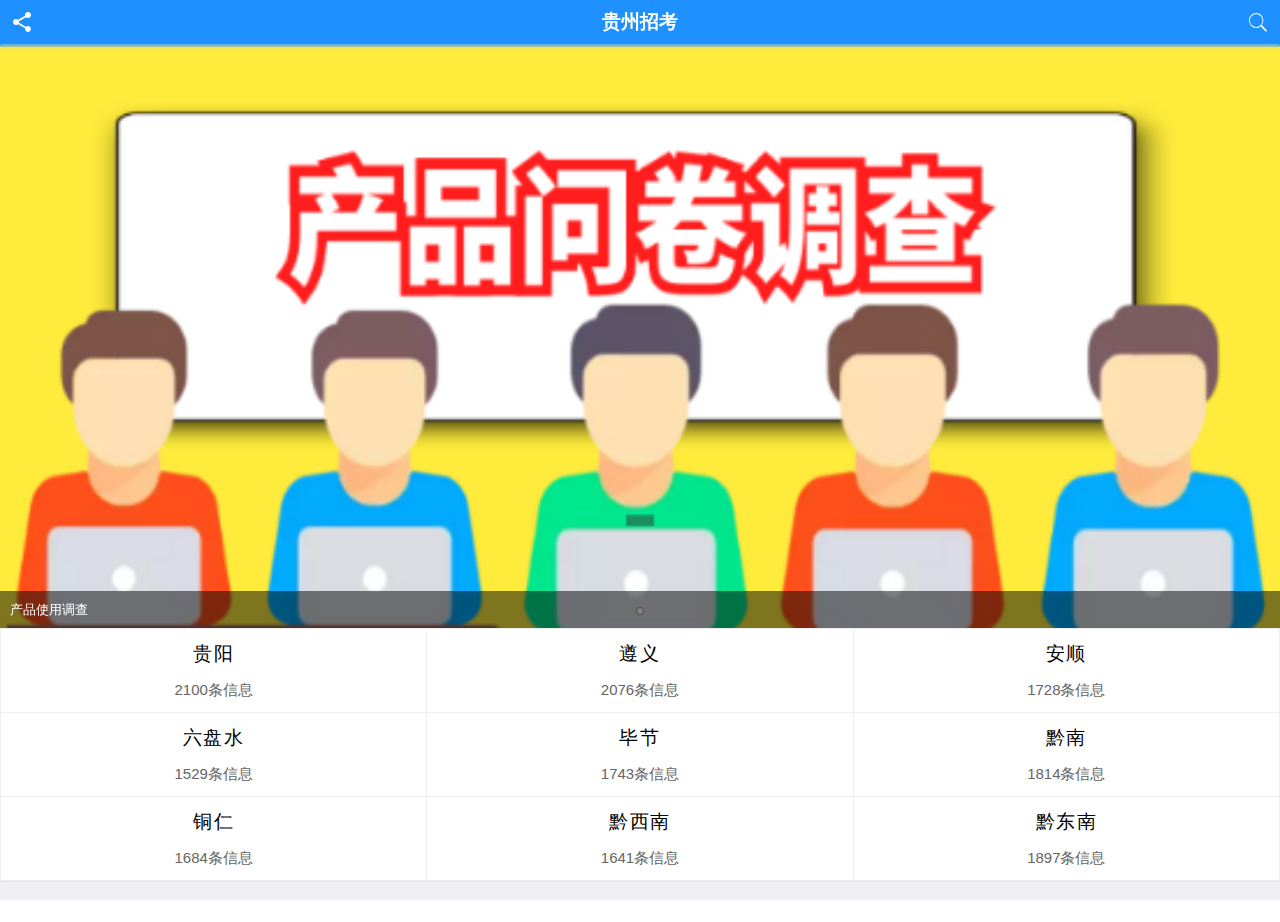
==== guizhouzhaokao/src/Home.html @ 7e383e8e "首页" ====
<!DOCTYPE html>
<html>

	<head>
		<meta charset="utf-8">
		<title>招考</title>
		<meta name="viewport" content="width=device-width, initial-scale=1,maximum-scale=1,user-scalable=no">
		<meta name="apple-mobile-web-app-capable" content="yes">
		<meta name="apple-mobile-web-app-status-bar-style" content="black">

		<link rel="stylesheet" href="../css/mui.min.css">
		<link rel="stylesheet" href="../css/Home.css" />
	</head>

	<body>
		<header class="mui-bar mui-bar-nav" style="background-color: #1E90FF;">
			<a href="#popover" id="openPopover" class="mui-icon">
				<img src="../img/abc_ic_menu_share_mtrl_alpha.png" width="24px"/>
			</a>
		    <h1 class="mui-title" style="color:#fff;font-weight: 900;font-size: 19px;">贵州招考</h1>
		    <span class="mui-icon mui-icon-search mui-pull-right" style="color:#fff"></span>
		</header>
		<!--弹出菜单-->
		<div id="popover" class="mui-popover">
			<div class="mui-scroll-wrapper">
			    <div class="mui-scroll" id="tanchuK">
				    <div class="mui-table-view tanMenu">
				    	<a href="">
				    		<div><img src="../img/umeng_socialize_wechat.png" alt="" /></div>
				    		<p>微信</p>
				    	</a>
				    	<a href="">
				    		<div><img src="../img/umeng_socialize_wxcircle.png" alt="" /></div>
				    		<p>朋友圈</p>
				    	</a>
				    	<a href="">
				    		<div><img src="../img/umeng_socialize_qq_on.png" alt="" /></div>
				    		<p>微信</p>
				    	</a>
				    	<a href="">
				    		<div><img src="../img/umeng_socialize_qzone_on.png"/></div>
				    		<p>微信</p>
				    	</a>
				    </div>
				</div>
			</div>
		</div>
		<!--弹出菜单结束-->
		<!--下拉刷新容器-->
		<div id="pullrefresh" class="mui-content mui-scroll-wrapper">
			<div class="mui-scroll">
				<!--数据列表-->
				<ul class="mui-table-view mui-table-view-chevron">
					<!--<li class="mui-table-view-cell"><a class="mui-navigate-right">Item 1</a></li>-->
					<!--轮播图-->
					<div id="slider" class="mui-slider" >
					  <div class="mui-slider-group mui-slider-loop">
					    <!-- 额外增加的一个节点(循环轮播：第一个节点是最后一张轮播) -->
					    <div class="mui-slider-item mui-slider-item-duplicate">
					      <a href="#">
					        <img src="../img/diaocha.png">
					      </a>
					    </div>
					    <!-- 第一张 -->
					    <div class="mui-slider-item">
					      <a href="#">
					        <img src="../img/diaocha.png">
					      </a>
					    </div>
					    <!-- 额外增加的一个节点(循环轮播：最后一个节点是第一张轮播) -->
					    <div class="mui-slider-item mui-slider-item-duplicate">
					      <a href="#">
					        <img src="../img/diaocha.png">
					      </a>
					    </div>
					  </div>
					  <div class="mui-slider-indicator">
					    <div class="mui-indicator mui-active"></div>
					  </div>
					  <div class="tip">
					  	产品使用调查
					  </div>
					</div>
					<!--轮播图结束-->
					<ul class="mui-table-view mui-grid-view mui-grid-9" style="background-color: #fff;">
					<li class="mui-table-view-cell mui-media mui-col-xs-4 mui-col-sm-4">
					    <a href="#">
					        <span class="mui-icon city" style="font-size: 19px;margin-bottom: 10px;color:#000;letter-spacing: 1.5px;">贵阳</span>
					        <div class="mui-media-body" style="color: #666;">2100条信息</div>
					    </a>
					</li>
					<li class="mui-table-view-cell mui-media mui-col-xs-4 mui-col-sm-4">
					    <a href="#">
					        <span class="mui-icon city" style="font-size: 19px;margin-bottom: 10px;color:#000;letter-spacing: 1.5px;">遵义</span>
					        <div class="mui-media-body" style="color: #666;">2076条信息</div>
					    </a>
					</li>
					<li class="mui-table-view-cell mui-media mui-col-xs-4 mui-col-sm-4">
					    <a href="#">
					        <span class="mui-icon city" style="font-size: 19px;margin-bottom: 10px;color:#000;letter-spacing: 1.5px;">安顺</span>
					        <div class="mui-media-body" style="color: #666;">1728条信息</div>
					    </a>
					</li>
					<li class="mui-table-view-cell mui-media mui-col-xs-4 mui-col-sm-4">
					    <a href="#">
					        <span class="mui-icon city" style="font-size: 19px;margin-bottom: 10px;color:#000;letter-spacing: 1.5px;">六盘水</span>
					        <div class="mui-media-body" style="color: #666;">1529条信息</div>
					    </a>
					</li>
					<li class="mui-table-view-cell mui-media mui-col-xs-4 mui-col-sm-4">
					    <a href="#">
					        <span class="mui-icon city" style="font-size: 19px;margin-bottom: 10px;color:#000;letter-spacing: 1.5px;">毕节</span>
					        <div class="mui-media-body" style="color: #666;">1743条信息</div>
					    </a>
					</li>
					<li class="mui-table-view-cell mui-media mui-col-xs-4 mui-col-sm-4">
					    <a href="#">
					        <span class="mui-icon city" style="font-size: 19px;margin-bottom: 10px;color:#000;letter-spacing: 1.5px;">黔南</span>
					        <div class="mui-media-body" style="color: #666;">1814条信息</div>
					    </a>
					</li>
					<li class="mui-table-view-cell mui-media mui-col-xs-4 mui-col-sm-4">
					    <a href="#">
					        <span class="mui-icon city" style="font-size: 19px;margin-bottom: 10px;color:#000;letter-spacing: 1.5px;">铜仁</span>
					        <div class="mui-media-body" style="color: #666;">1684条信息</div>
					    </a>
					</li>
					<li class="mui-table-view-cell mui-media mui-col-xs-4 mui-col-sm-4">
					    <a href="#">
					        <span class="mui-icon city" style="font-size: 19px;margin-bottom: 10px;color:#000;letter-spacing: 1.5px;">黔西南</span>
					        <div class="mui-media-body" style="color: #666;">1641条信息</div>
					    </a>
					</li>
					<li class="mui-table-view-cell mui-media mui-col-xs-4 mui-col-sm-4">
					    <a href="#">
					        <span class="mui-icon city" style="font-size: 19px;margin-bottom: 10px;color:#000;letter-spacing: 1.5px;">黔东南</span>
					        <div class="mui-media-body" style="color: #666;">1897条信息</div>
					    </a>
					</li>
					    </ul>
					
				</ul>
			</div>
		</div>
		<script src="../js/mui.min.js" type="text/javascript" charset="utf-8"></script>
		<script>
			//获得slider插件对象
var gallery = mui('.mui-slider');
gallery.slider({
  interval:2000//自动轮播周期，若为0则不自动播放，默认为0；
});
			mui.init({
				pullRefresh: {
					container: '#pullrefresh',
					down: {
						style:'circle',
						callback: pulldownRefresh
					},
					up: {
//						auto:true,
						contentrefresh: '正在加载...',
						callback: pullupRefresh
					}
				}
			});
			
			var count = 0;
			function pullupRefresh() {
				setTimeout(function() {
					mui('#pullrefresh').pullRefresh().endPullupToRefresh((++count > 2)); //参数为true代表没有更多数据了。
					var table = document.body.querySelector('.mui-table-view');
					var cells = document.body.querySelectorAll('.mui-table-view-cell');
					var newCount = cells.length>0?5:20;//首次加载20条，满屏
					for (var i = cells.length, len = i + 0; i < len; i++) {
						var li = document.createElement('li');
						li.className = 'mui-table-view-cell';
						li.innerHTML = '<a class="mui-navigate-right">Item ' + (i + 1) + '</a>';
						table.appendChild(li);
					}
				}, 1500);
			}

			function addData() {
				var table = document.body.querySelector('.mui-table-view');
				var cells = document.body.querySelectorAll('.mui-table-view-cell');
				for(var i = cells.length, len = i + 0; i < len; i++) {
					var li = document.createElement('li');
					li.className = 'mui-table-view-cell';
					li.innerHTML = '<a class="mui-navigate-right">Item ' + (i + 1) + '</a>';
					//下拉刷新，新纪录插到最前面；
					table.insertBefore(li, table.firstChild);
				}
			}
			/**
			 * 下拉刷新具体业务实现
			 */
			function pulldownRefresh() {
				setTimeout(function() {
					addData();
					mui('#pullrefresh').pullRefresh().endPulldownToRefresh();
//					mui.toast("为你推荐了5篇文章");
				}, 1500);
			}

		</script>
	</body>

</html>
---- guizhouzhaokao/css/Home.css ----
/*主页的样式表*/
 
 * {
 	margin: 0;
 	padding: 0;
 	list-style-type: none;
 }
 
 a,
 img {
 	border: 0;
 	vertical-align: middle;
 }
 body{
 	background-color: #fff;
 	height: 100%;
 }
 /*弹出框问题*/
.mui-content>.mui-table-view:first-child {
	margin-top: -1px;
}
.mui-popover .mui-popover-arrow {
    position: absolute;
    z-index: 1000;
    top: -25px;
    left: 0;
    overflow: hidden;
     width: 0px !important; 
    height: 26px;
}
.mui-scroll-wrapper {
    
     overflow: inherit !important; 
}
#tanchuK{
	position: fixed;
	bottom: 0px;
	width: 100%;
	z-index: 999 !important;
}
#popover{
	left:0 !important;
}
#popover .tanMenu{
	display: flex;
	border-radius: 0;
}
#popover .tanMenu a{
	flex:1;
	text-align: center;
}

/*轮播图*/
#slider .tip{
	position: absolute;
	bottom: 0;
	padding: 8px 10px;
	color:#fff;
	background-color: rgba(0,0,0,.5);
	width: 100%;
	font-size: 13px;
	font-weight: 300;
}
.mui-grid-view.mui-grid-9 .mui-table-view-cell>a:not(.mui-btn) {
    margin: 0;
    padding: 4px 0 !important;
}
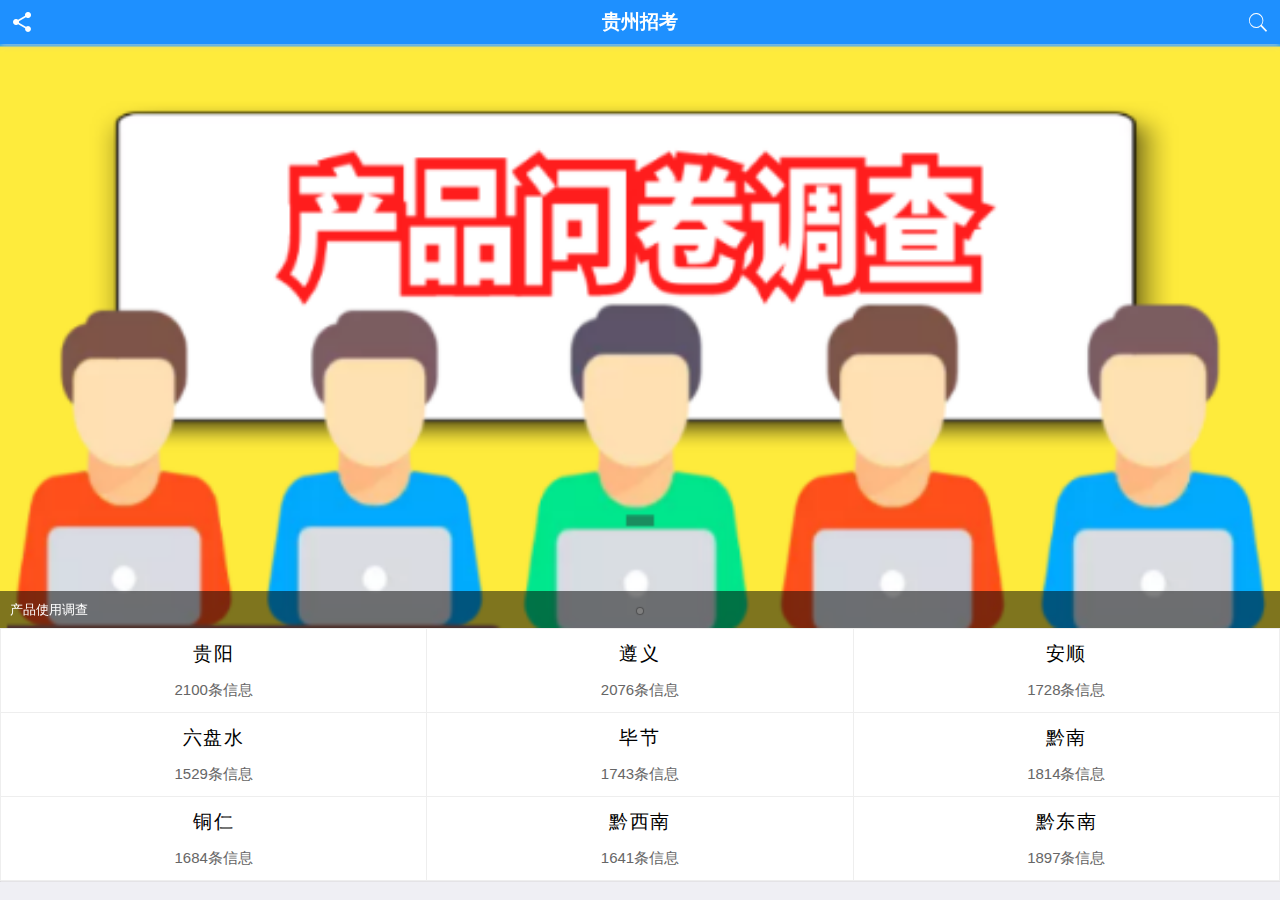
==== commit 8e116124: "子页面" ====
--- a/guizhouzhaokao/src/Home.html
+++ b/guizhouzhaokao/src/Home.html
@@ -18,7 +18,7 @@
 				<img src="../img/abc_ic_menu_share_mtrl_alpha.png" width="24px"/>
 			</a>
 		    <h1 class="mui-title" style="color:#fff;font-weight: 900;font-size: 19px;">贵州招考</h1>
-		    <span class="mui-icon mui-icon-search mui-pull-right" style="color:#fff"></span>
+		    <span class="mui-icon mui-icon-search mui-pull-right a" style="color:#fff"  htmlName="./Home_lib/Home_searchfor/Home_searchfor.html"></span>
 		</header>
 		<!--弹出菜单-->
 		<div id="popover" class="mui-popover">
@@ -62,7 +62,7 @@
 					      </a>
 					    </div>
 					    <!-- 第一张 -->
-					    <div class="mui-slider-item">
+					    <div class="mui-slider-item a" htmlName="./Home_lib/Home_news/Home_news.html">
 					      <a href="#">
 					        <img src="../img/diaocha.png">
 					      </a>
@@ -83,7 +83,7 @@
 					</div>
 					<!--轮播图结束-->
 					<ul class="mui-table-view mui-grid-view mui-grid-9" style="background-color: #fff;">
-					<li class="mui-table-view-cell mui-media mui-col-xs-4 mui-col-sm-4">
+					<li class="mui-table-view-cell mui-media mui-col-xs-4 mui-col-sm-4 a"  htmlName="./Home_lib/Home_product/Home_product.html">
 					    <a href="#">
 					        <span class="mui-icon city" style="font-size: 19px;margin-bottom: 10px;color:#000;letter-spacing: 1.5px;">贵阳</span>
 					        <div class="mui-media-body" style="color: #666;">2100条信息</div>
@@ -143,6 +143,7 @@
 			</div>
 		</div>
 		<script src="../js/mui.min.js" type="text/javascript" charset="utf-8"></script>
+		<script src="../js/Jump.js" type="text/javascript" charset="utf-8"></script>
 		<script>
 			//获得slider插件对象
 var gallery = mui('.mui-slider');
@@ -158,8 +159,8 @@
 					},
 					up: {
 //						auto:true,
-						contentrefresh: '正在加载...',
-						callback: pullupRefresh
+//						contentrefresh: '正在加载...',
+//						callback: pullupRefresh
 					}
 				}
 			});
